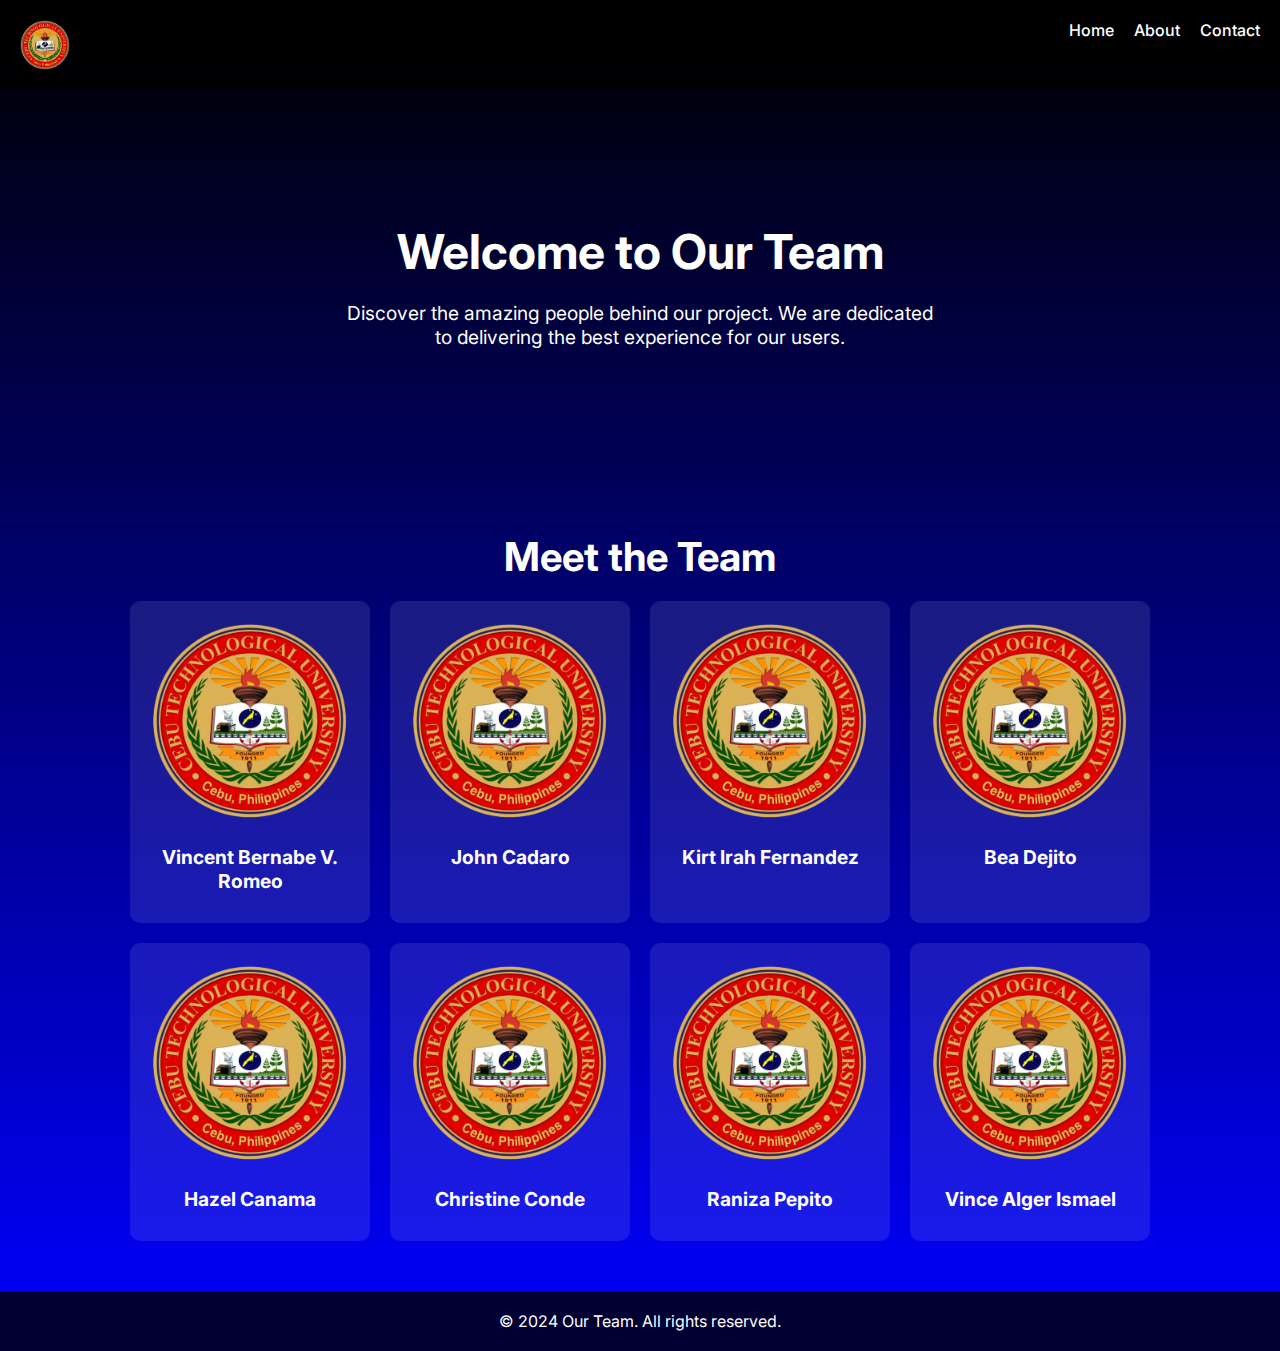
==== team.html @ b7de753d "Enter" ====
<!DOCTYPE html>
<html lang="en">
<head>
    <meta charset="UTF-8">
    <meta name="viewport" content="width=device-width, initial-scale=1.0">
    <title>Team Web Page</title>
    <link href="https://fonts.googleapis.com/css2?family=Inter:wght@100;200;300;400;500;600;700;800;900&display=swap" rel="stylesheet">
    <style>
        body {
            font-family: 'Inter', sans-serif;
            margin: 0;
            padding: 0;
            background: linear-gradient(to bottom, black, blue);
            color: white;
        }
        .nav-bar {
            display: flex;
            justify-content: space-between;
            padding: 20px;
            background: rgba(0, 0, 0, 0.8);
        }
        .nav-bar img {
            height: 50px;
        }
        .nav-links {
            display: flex;
            gap: 20px;
        }
        .nav-links a {
            color: white;
            text-decoration: none;
            font-weight: 500;
        }
        .hero-section {
            text-align: center;
            padding: 100px 20px;
        }
        .hero-section h1 {
            font-size: 3em;
            margin-bottom: 20px;
        }
        .hero-section p {
            font-size: 1.2em;
            max-width: 600px;
            margin: 0 auto;
        }
        .team-section {
            padding: 50px 20px;
            text-align: center;
        }
        .team-section h2 {
            font-size: 2.5em;
            margin-bottom: 20px;
        }
        .team-members {
            display: flex;
            flex-wrap: wrap;
            justify-content: center;
            gap: 20px;
        }
        .team-member {
            background: rgba(255, 255, 255, 0.1);
            padding: 20px;
            border-radius: 10px;
            width: 200px;
            text-align: center;
        }
        .team-member img {
            width: 100%;
            border-radius: 50%;
            margin-bottom: 10px;
        }
        .team-member h3 {
            margin: 10px 0;
            font-size: 1.2em;
        }
        .team-member p {
            font-size: 0.9em;
        }
        footer {
            padding: 20px;
            text-align: center;
            background: rgba(0, 0, 0, 0.8);
        }
        footer p {
            margin: 0;
        }
    </style>
</head>
<body>
    <div class="nav-bar">
        <img src="./img/CTU_new_logo-removebg-preview.png" alt="Logo">
        <div class="nav-links">
            <a href="#">Home</a>
            <a href="#">About</a>
            <a href="#">Contact</a>
        </div>
    </div>
    <section class="hero-section">
        <h1>Welcome to Our Team</h1>
        <p>Discover the amazing people behind our project. We are dedicated to delivering the best experience for our users.</p>
    </section>
    <section class="team-section">
        <h2>Meet the Team</h2>
        <div class="team-members">
            <div class="team-member">
                <img src="./img/CTU_new_logo-removebg-preview.png" alt="Member 1">
                <h3>Vincent Bernabe V. Romeo</h3>
            </div>
            <div class="team-member">
                <img src="./img/CTU_new_logo-removebg-preview.png" alt="Member 1">
                <h3>John Cadaro</h3>
            </div>
            <div class="team-member">
                <img src="./img/CTU_new_logo-removebg-preview.png" alt="Member 1">
                <h3>Kirt Irah Fernandez</h3>
            </div>
            <div class="team-member">
                <img src="./img/CTU_new_logo-removebg-preview.png" alt="Member 1">
                <h3>Bea Dejito</h3>
            </div>
            <div class="team-member">
                <img src="./img/CTU_new_logo-removebg-preview.png" alt="Member 1">
                <h3>Hazel Canama</h3>
            </div>
            <div class="team-member">
                <img src="./img/CTU_new_logo-removebg-preview.png" alt="Member 1">
                <h3>Christine Conde</h3>
            </div>
            <div class="team-member">
                <img src="./img/CTU_new_logo-removebg-preview.png" alt="Member 1">
                <h3>Raniza Pepito</h3>
            </div>
            <div class="team-member">
                <img src="./img/CTU_new_logo-removebg-preview.png" alt="Member 1">
                <h3>Vince Alger Ismael</h3>
            </div>
        </div>
    </section>
    <footer>
        <p>&copy; 2024 Our Team. All rights reserved.</p>
    </footer>
</body>
</html>
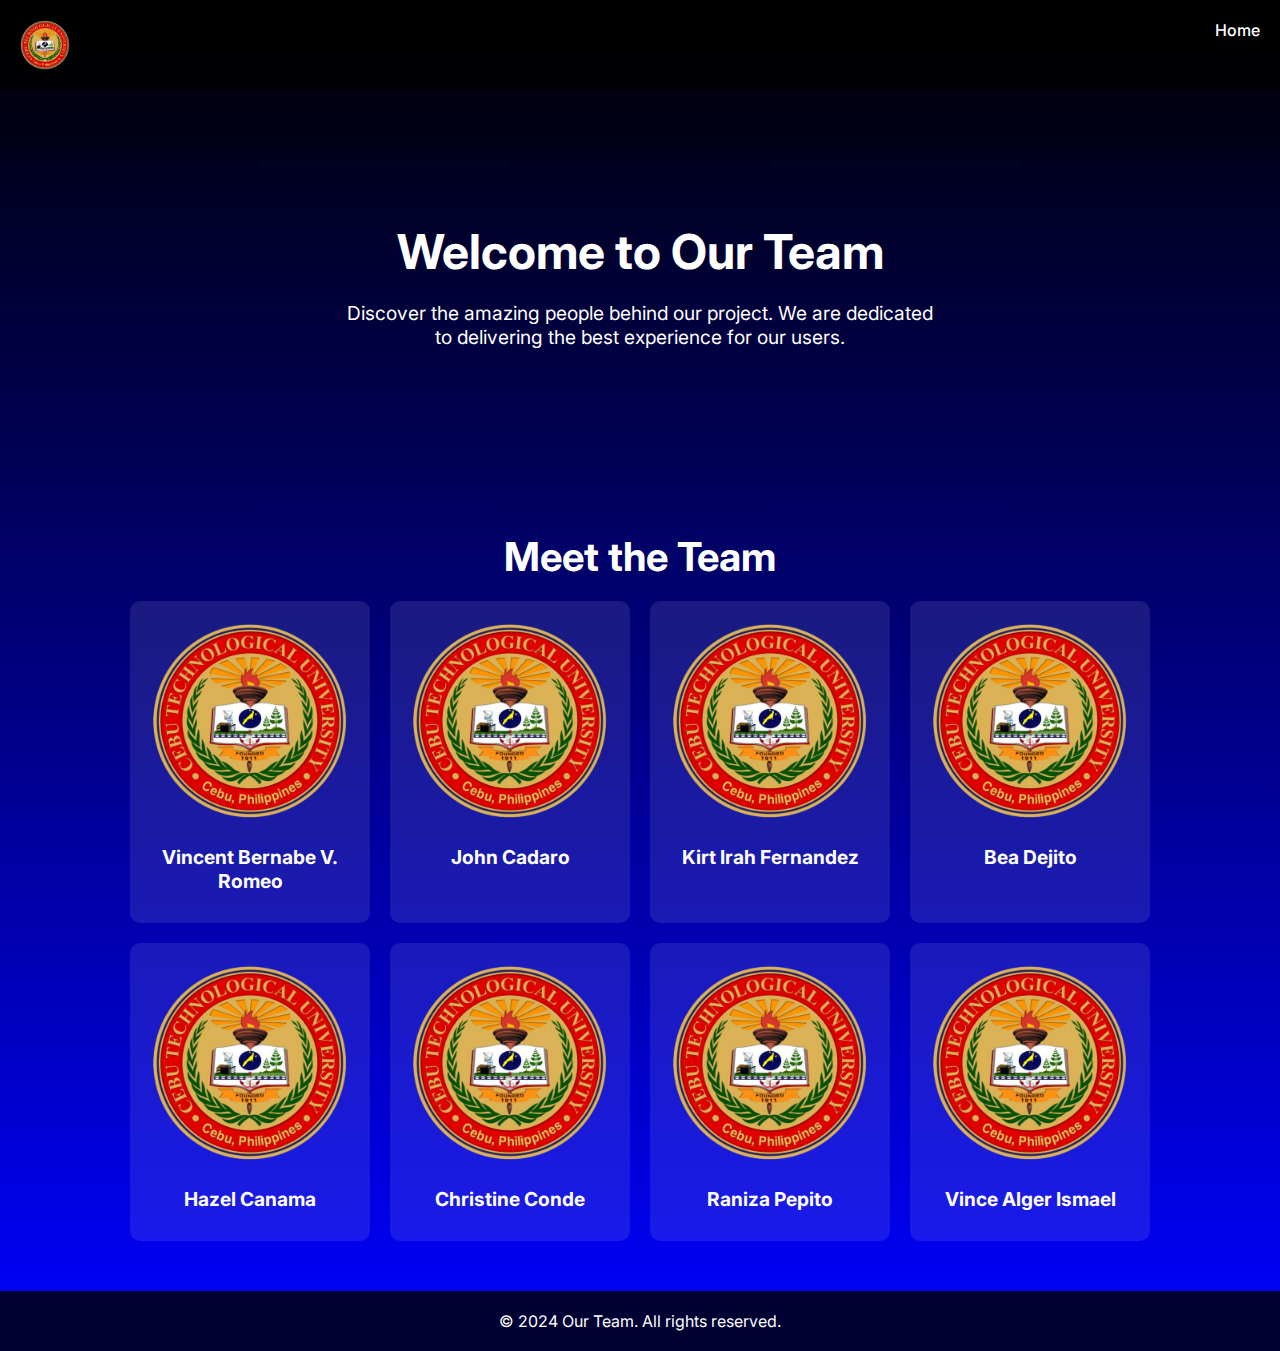
==== commit 76fb1cba: "Enter" ====
--- a/team.html
+++ b/team.html
@@ -92,9 +92,7 @@
     <div class="nav-bar">
         <img src="./img/CTU_new_logo-removebg-preview.png" alt="Logo">
         <div class="nav-links">
-            <a href="#">Home</a>
-            <a href="#">About</a>
-            <a href="#">Contact</a>
+            <a href="/">Home</a>
         </div>
     </div>
     <section class="hero-section">
